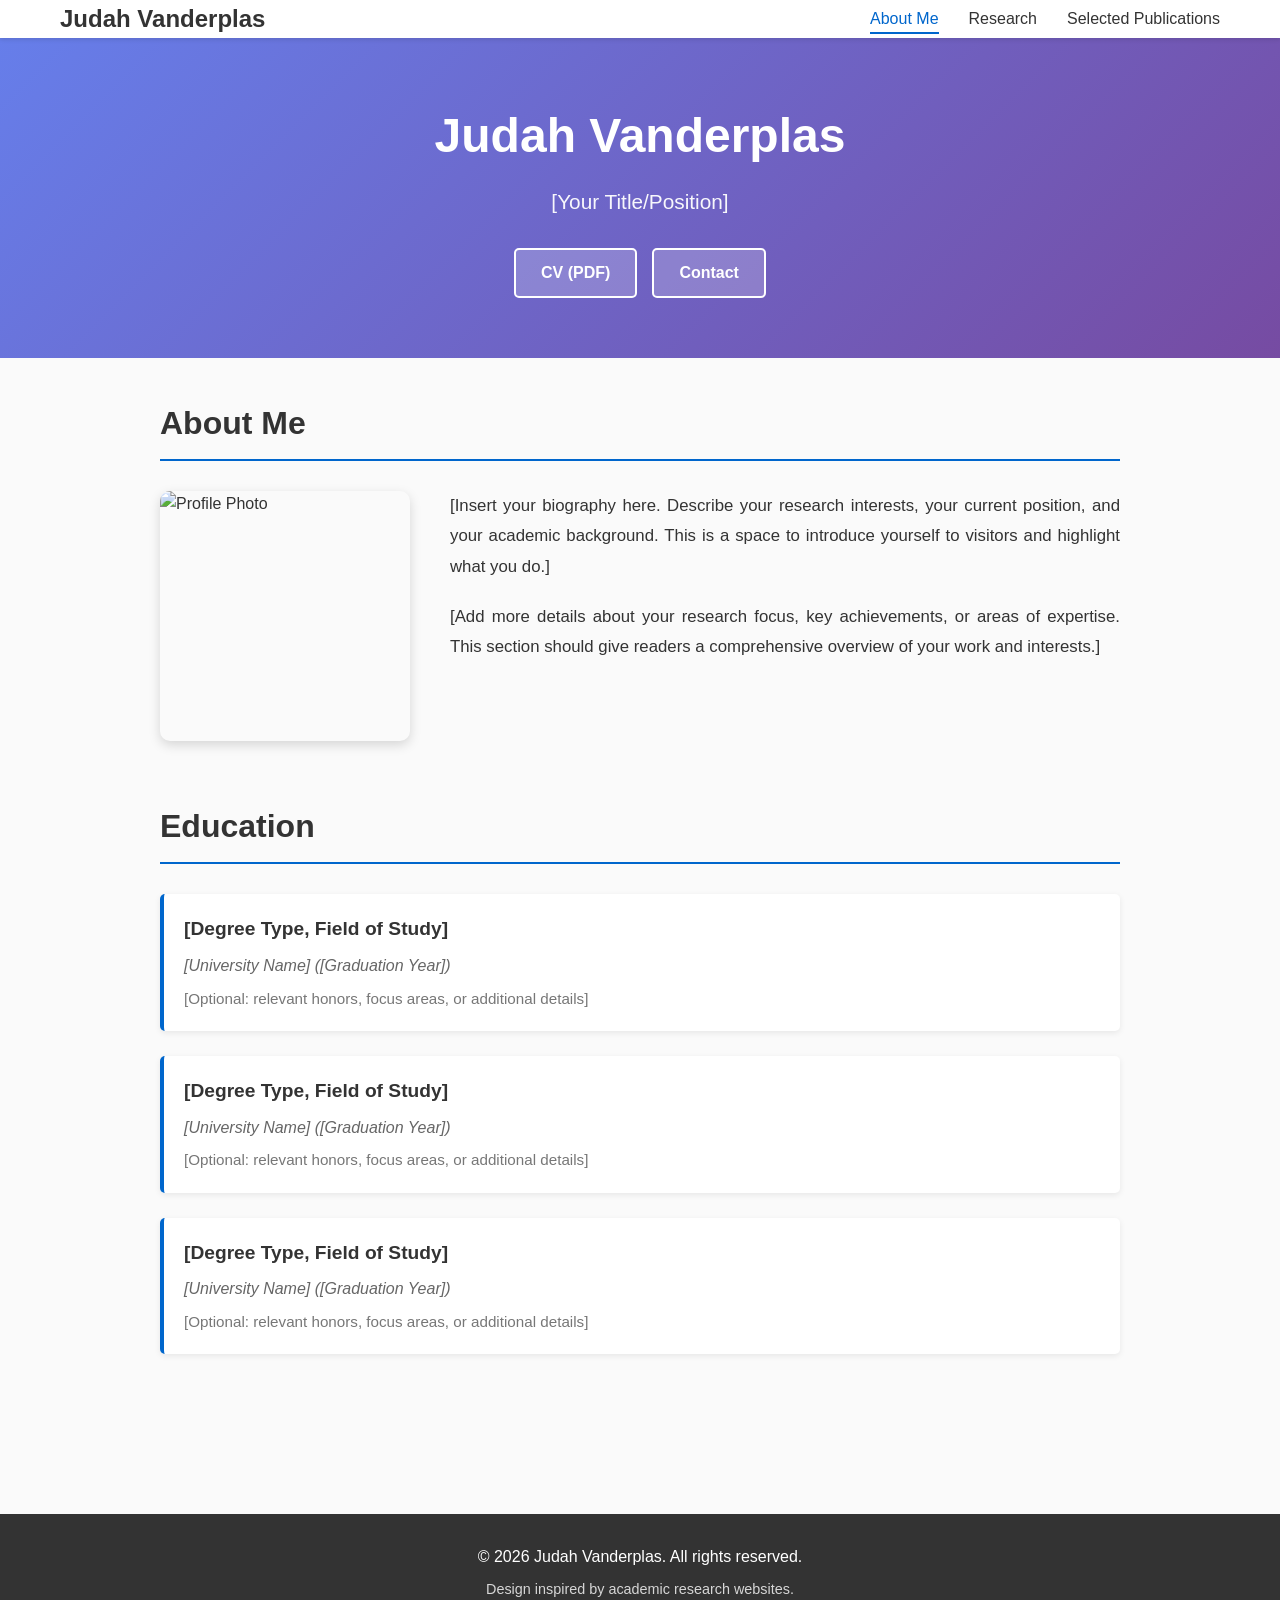
==== index.html @ 4f9f59e4 "Initial draft of basic files" ====
<!DOCTYPE html>
<html lang="en">
<head>
    <meta charset="UTF-8">
    <meta name="viewport" content="width=device-width, initial-scale=1.0">
    <title>Judah Vanderplas - Researcher</title>
    <link rel="stylesheet" href="style.css">
</head>
<body>
    <!-- Navigation Menu -->
    <nav class="navbar">
        <div class="nav-container">
            <h1 class="logo"><a href="index.html">Judah Vanderplas</a></h1>
            <ul class="nav-menu">
                <li><a href="index.html" class="active">About Me</a></li>
                <li><a href="research.html">Research</a></li>
                <li><a href="publications.html">Selected Publications</a></li>
            </ul>
        </div>
    </nav>

    <!-- Header Section -->
    <header class="header">
        <div class="header-content">
            <h1>Judah Vanderplas</h1>
            <p class="subtitle">[Your Title/Position]</p>
            <div class="header-links">
                <a href="#" class="btn">CV (PDF)</a>
                <a href="mailto:your.email@example.com" class="btn">Contact</a>
            </div>
        </div>
    </header>

    <!-- Main Content -->
    <main class="container">
        <!-- About Me Section -->
        <section class="about-section">
            <h2>About Me</h2>
            <div class="about-content">
                <img src="images/profile.jpg" alt="Profile Photo" class="profile-image">
                <div class="about-text">
                    <p>
                        [Insert your biography here. Describe your research interests, your current position, 
                        and your academic background. This is a space to introduce yourself to visitors and 
                        highlight what you do.]
                    </p>
                    <p>
                        [Add more details about your research focus, key achievements, or areas of expertise. 
                        This section should give readers a comprehensive overview of your work and interests.]
                    </p>
                </div>
            </div>
        </section>

        <!-- Education Section -->
        <section class="education-section">
            <h2>Education</h2>
            <div class="education-list">
                <div class="education-item">
                    <h3>[Degree Type, Field of Study]</h3>
                    <p class="institution">[University Name] ([Graduation Year])</p>
                    <p class="details">[Optional: relevant honors, focus areas, or additional details]</p>
                </div>
                <div class="education-item">
                    <h3>[Degree Type, Field of Study]</h3>
                    <p class="institution">[University Name] ([Graduation Year])</p>
                    <p class="details">[Optional: relevant honors, focus areas, or additional details]</p>
                </div>
                <div class="education-item">
                    <h3>[Degree Type, Field of Study]</h3>
                    <p class="institution">[University Name] ([Graduation Year])</p>
                    <p class="details">[Optional: relevant honors, focus areas, or additional details]</p>
                </div>
            </div>
        </section>
    </main>

    <!-- Footer -->
    <footer class="footer">
        <p>&copy; <span id="year"></span> Judah Vanderplas. All rights reserved.</p>
        <p class="footer-credit">Design inspired by academic research websites.</p>
    </footer>

    <script src="script.js"></script>
</body>
</html>
---- style.css ----
/* ============================================
   General Styles
   ============================================ */

* {
    margin: 0;
    padding: 0;
    box-sizing: border-box;
}

html {
    scroll-behavior: smooth;
}

body {
    font-family: 'Segoe UI', Tahoma, Geneva, Verdana, sans-serif;
    line-height: 1.6;
    color: #333;
    background-color: #fafafa;
}

/* ============================================
   Navigation Bar
   ============================================ */

.navbar {
    background-color: #fff;
    box-shadow: 0 2px 4px rgba(0, 0, 0, 0.1);
    position: sticky;
    top: 0;
    z-index: 100;
}

.nav-container {
    max-width: 1200px;
    margin: 0 auto;
    padding: 0 20px;
    display: flex;
    justify-content: space-between;
    align-items: center;
}

.logo {
    font-size: 1.5rem;
    font-weight: 700;
    margin: 0;
}

.logo a {
    color: #333;
    text-decoration: none;
    transition: color 0.3s ease;
}

.logo a:hover {
    color: #0066cc;
}

.nav-menu {
    display: flex;
    list-style: none;
    gap: 30px;
}

.nav-menu a {
    color: #333;
    text-decoration: none;
    font-weight: 500;
    transition: color 0.3s ease;
    border-bottom: 2px solid transparent;
    padding-bottom: 5px;
}

.nav-menu a:hover,
.nav-menu a.active {
    color: #0066cc;
    border-bottom-color: #0066cc;
}

/* ============================================
   Header Section
   ============================================ */

.header {
    background: linear-gradient(135deg, #667eea 0%, #764ba2 100%);
    color: white;
    padding: 60px 20px;
    text-align: center;
}

.header-content h1 {
    font-size: 3rem;
    margin-bottom: 10px;
    font-weight: 700;
}

.subtitle {
    font-size: 1.3rem;
    margin-bottom: 30px;
    opacity: 0.95;
}

.header-links {
    display: flex;
    gap: 15px;
    justify-content: center;
    flex-wrap: wrap;
}

.btn {
    display: inline-block;
    padding: 10px 25px;
    background-color: rgba(255, 255, 255, 0.2);
    color: white;
    text-decoration: none;
    border: 2px solid white;
    border-radius: 5px;
    font-weight: 600;
    transition: all 0.3s ease;
}

.btn:hover {
    background-color: white;
    color: #667eea;
}

/* ============================================
   Main Content Container
   ============================================ */

.container {
    max-width: 1000px;
    margin: 0 auto;
    padding: 40px 20px;
}

/* ============================================
   Page Header (for non-home pages)
   ============================================ */

.page-header {
    background-color: #f5f5f5;
    padding: 40px 20px;
    text-align: center;
    border-bottom: 2px solid #e0e0e0;
}

.page-header h1 {
    font-size: 2.5rem;
    color: #333;
}

/* ============================================
   About Section
   ============================================ */

.about-section {
    margin-bottom: 60px;
}

.about-section h2 {
    font-size: 2rem;
    margin-bottom: 30px;
    color: #333;
    border-bottom: 2px solid #0066cc;
    padding-bottom: 10px;
}

.about-content {
    display: flex;
    gap: 40px;
    align-items: flex-start;
}

.profile-image {
    width: 250px;
    height: 250px;
    border-radius: 10px;
    object-fit: cover;
    box-shadow: 0 4px 12px rgba(0, 0, 0, 0.15);
    flex-shrink: 0;
}

.about-text {
    flex: 1;
}

.about-text p {
    margin-bottom: 20px;
    font-size: 1.05rem;
    line-height: 1.8;
    text-align: justify;
}

/* ============================================
   Education Section
   ============================================ */

.education-section {
    margin-bottom: 60px;
}

.education-section h2 {
    font-size: 2rem;
    margin-bottom: 30px;
    color: #333;
    border-bottom: 2px solid #0066cc;
    padding-bottom: 10px;
}

.education-list {
    display: flex;
    flex-direction: column;
    gap: 25px;
}

.education-item {
    background: white;
    padding: 20px;
    border-left: 4px solid #0066cc;
    border-radius: 5px;
    box-shadow: 0 2px 6px rgba(0, 0, 0, 0.08);
}

.education-item h3 {
    font-size: 1.2rem;
    margin-bottom: 8px;
    color: #333;
}

.institution {
    font-style: italic;
    color: #666;
    margin-bottom: 8px;
}

.details {
    color: #777;
    font-size: 0.95rem;
}

/* ============================================
   Research Section
   ============================================ */

.research-overview {
    margin-bottom: 50px;
}

.research-overview h2 {
    font-size: 2rem;
    margin-bottom: 20px;
    color: #333;
    border-bottom: 2px solid #0066cc;
    padding-bottom: 10px;
}

.research-overview p {
    font-size: 1.05rem;
    line-height: 1.8;
    text-align: justify;
}

.research-topics {
    margin-bottom: 50px;
}

.research-topics h2 {
    font-size: 2rem;
    margin-bottom: 30px;
    color: #333;
    border-bottom: 2px solid #0066cc;
    padding-bottom: 10px;
}

.research-topic {
    background: white;
    padding: 25px;
    margin-bottom: 25px;
    border-radius: 8px;
    box-shadow: 0 2px 8px rgba(0, 0, 0, 0.08);
    border-left: 4px solid #667eea;
}

.research-topic h3 {
    font-size: 1.3rem;
    margin-bottom: 15px;
    color: #333;
}

.research-topic p {
    margin-bottom: 12px;
    line-height: 1.8;
    text-align: justify;
}

.collaborations {
    background: #f9f9f9;
    padding: 30px;
    border-radius: 8px;
    margin-bottom: 50px;
}

.collaborations h2 {
    font-size: 2rem;
    margin-bottom: 20px;
    color: #333;
    border-bottom: 2px solid #0066cc;
    padding-bottom: 10px;
}

.collaborations ul {
    margin-left: 30px;
    list-style-type: disc;
}

.collaborations li {
    margin-bottom: 12px;
    line-height: 1.6;
}

.collaborations a {
    color: #0066cc;
    text-decoration: none;
}

.collaborations a:hover {
    text-decoration: underline;
}

/* ============================================
   Publications Section
   ============================================ */

.publication-links {
    background: white;
    padding: 25px;
    border-radius: 8px;
    margin-bottom: 40px;
    box-shadow: 0 2px 6px rgba(0, 0, 0, 0.08);
}

.publication-links p {
    margin-bottom: 15px;
    font-weight: 600;
}

.publication-links ul {
    list-style: none;
    padding-left: 0;
}

.publication-links li {
    margin-bottom: 10px;
}

.publication-links a {
    color: #0066cc;
    text-decoration: none;
    font-weight: 500;
}

.publication-links a:hover {
    text-decoration: underline;
}

.publications {
    margin-bottom: 50px;
}

.publications h2 {
    font-size: 2rem;
    margin-bottom: 30px;
    color: #333;
    border-bottom: 2px solid #0066cc;
    padding-bottom: 10px;
}

.publication-item {
    background: white;
    padding: 25px;
    margin-bottom: 25px;
    border-radius: 8px;
    box-shadow: 0 2px 8px rgba(0, 0, 0, 0.08);
    border-left: 4px solid #764ba2;
    transition: box-shadow 0.3s ease;
}

.publication-item:hover {
    box-shadow: 0 4px 12px rgba(0, 0, 0, 0.12);
}

.publication-item h3 {
    font-size: 1.2rem;
    margin-bottom: 10px;
    color: #333;
}

.publication-item h3 a {
    color: #0066cc;
    text-decoration: none;
}

.publication-item h3 a:hover {
    text-decoration: underline;
}

.authors {
    color: #666;
    margin-bottom: 8px;
    font-style: italic;
}

.publication-info {
    color: #777;
    margin-bottom: 15px;
    font-size: 0.95rem;
}

.publication-abstract {
    margin-bottom: 15px;
    line-height: 1.7;
    text-align: justify;
}

.publication-item .publication-links {
    background: #f5f5f5;
    padding: 12px 15px;
    border-radius: 5px;
    margin-top: 15px;
    box-shadow: none;
}

.publication-item .publication-links a {
    display: inline;
    margin-right: 5px;
}

/* ============================================
   Footer
   ============================================ */

.footer {
    background-color: #333;
    color: white;
    text-align: center;
    padding: 30px 20px;
    margin-top: 60px;
}

.footer p {
    margin-bottom: 8px;
}

.footer-credit {
    font-size: 0.9rem;
    opacity: 0.8;
}

/* ============================================
   Responsive Design
   ============================================ */

@media (max-width: 768px) {
    .nav-menu {
        gap: 15px;
        font-size: 0.95rem;
    }

    .header-content h1 {
        font-size: 2rem;
    }

    .subtitle {
        font-size: 1.1rem;
    }

    .about-content {
        flex-direction: column;
        gap: 25px;
    }

    .profile-image {
        width: 200px;
        height: 200px;
    }

    .about-text p {
        text-align: left;
    }

    .research-topic p {
        text-align: left;
    }

    .publication-abstract {
        text-align: left;
    }

    .page-header h1 {
        font-size: 1.8rem;
    }
}

@media (max-width: 480px) {
    .nav-container {
        flex-direction: column;
        gap: 15px;
    }

    .nav-menu {
        flex-direction: column;
        gap: 10px;
        width: 100%;
        text-align: center;
    }

    .header-content h1 {
        font-size: 1.5rem;
    }

    .subtitle {
        font-size: 1rem;
    }

    .header-links {
        gap: 10px;
    }

    .btn {
        padding: 8px 15px;
        font-size: 0.9rem;
    }

    .container {
        padding: 20px 15px;
    }

    .research-topic,
    .publication-item,
    .education-item {
        padding: 15px;
    }

    .page-header h1 {
        font-size: 1.5rem;
    }
}
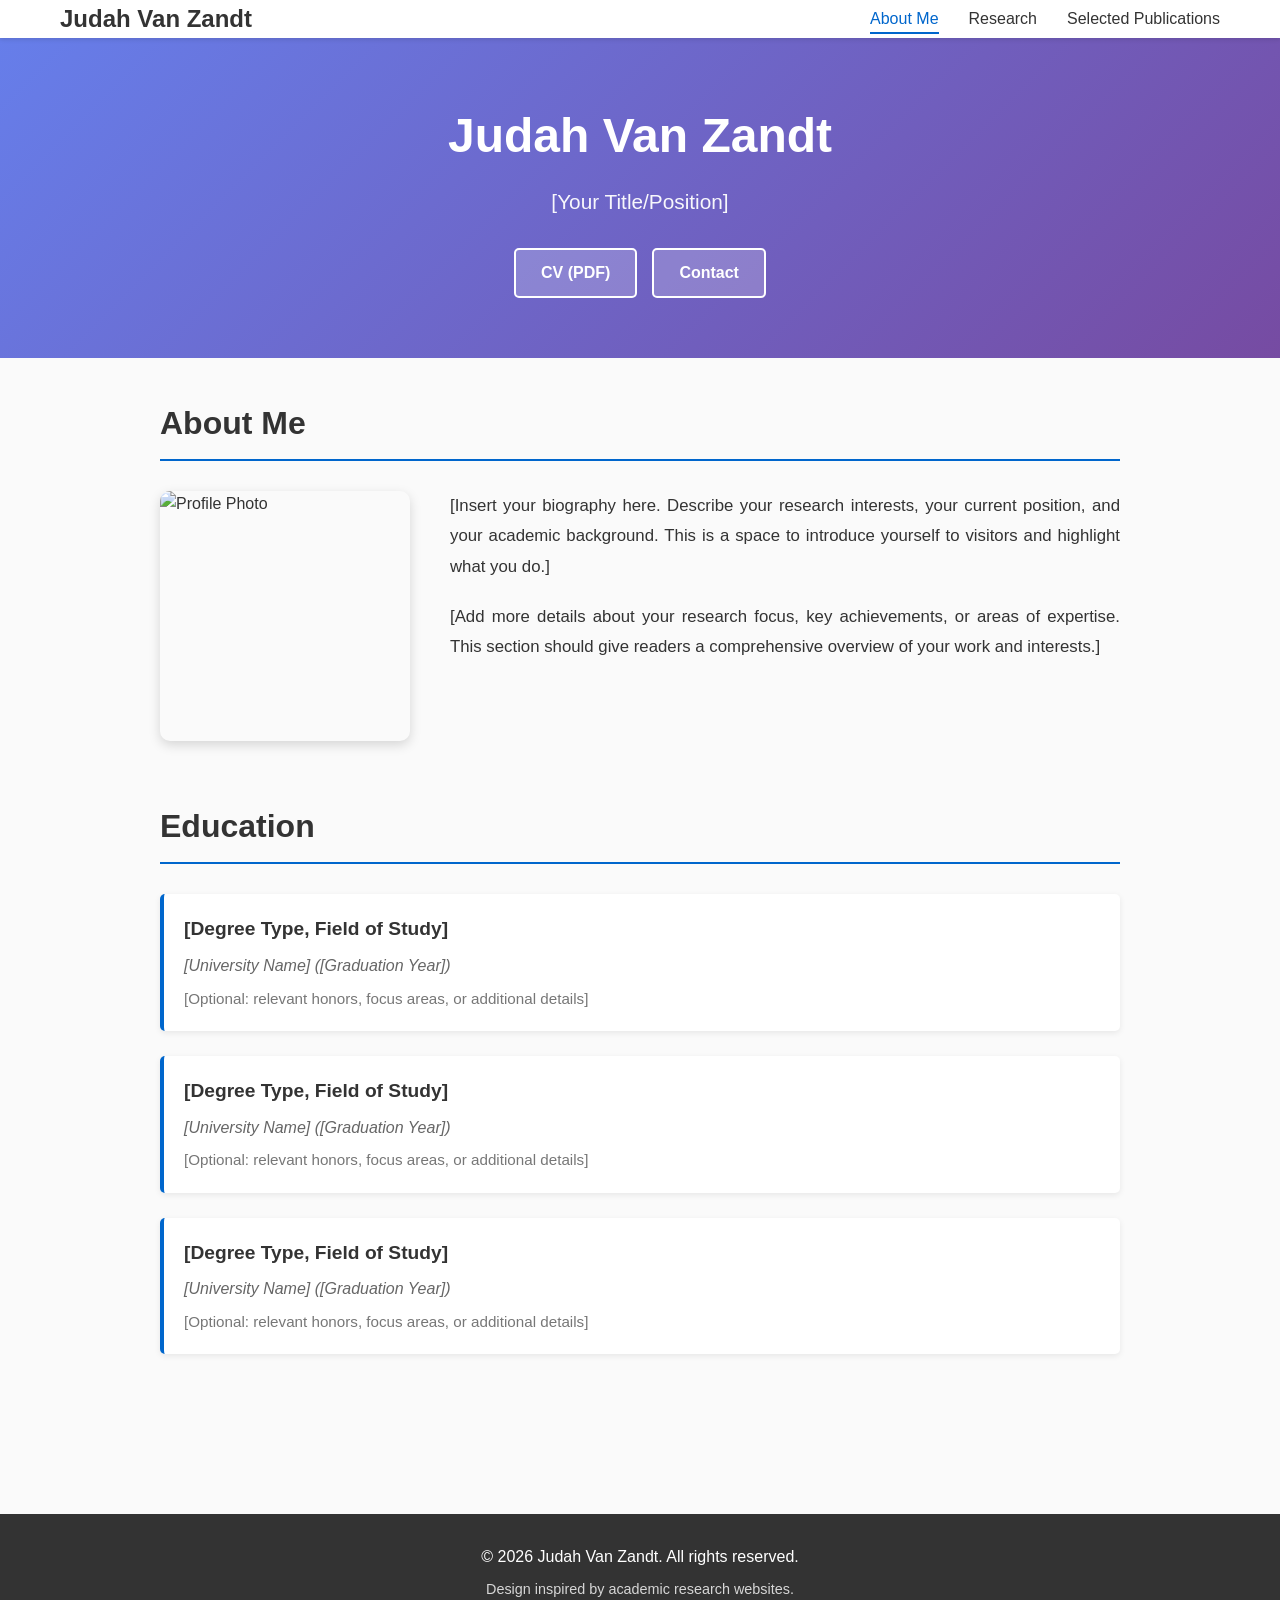
==== commit 734f310e: "Replaced Vanderplas with Van Zandt" ====
--- a/index.html
+++ b/index.html
@@ -3,14 +3,14 @@
 <head>
     <meta charset="UTF-8">
     <meta name="viewport" content="width=device-width, initial-scale=1.0">
-    <title>Judah Vanderplas - Researcher</title>
+    <title>Judah Van Zandt - Researcher</title>
     <link rel="stylesheet" href="style.css">
 </head>
 <body>
     <!-- Navigation Menu -->
     <nav class="navbar">
         <div class="nav-container">
-            <h1 class="logo"><a href="index.html">Judah Vanderplas</a></h1>
+            <h1 class="logo"><a href="index.html">Judah Van Zandt</a></h1>
             <ul class="nav-menu">
                 <li><a href="index.html" class="active">About Me</a></li>
                 <li><a href="research.html">Research</a></li>
@@ -22,7 +22,7 @@
     <!-- Header Section -->
     <header class="header">
         <div class="header-content">
-            <h1>Judah Vanderplas</h1>
+            <h1>Judah Van Zandt</h1>
             <p class="subtitle">[Your Title/Position]</p>
             <div class="header-links">
                 <a href="#" class="btn">CV (PDF)</a>
@@ -77,7 +77,7 @@
 
     <!-- Footer -->
     <footer class="footer">
-        <p>&copy; <span id="year"></span> Judah Vanderplas. All rights reserved.</p>
+        <p>&copy; <span id="year"></span> Judah Van Zandt. All rights reserved.</p>
         <p class="footer-credit">Design inspired by academic research websites.</p>
     </footer>
 
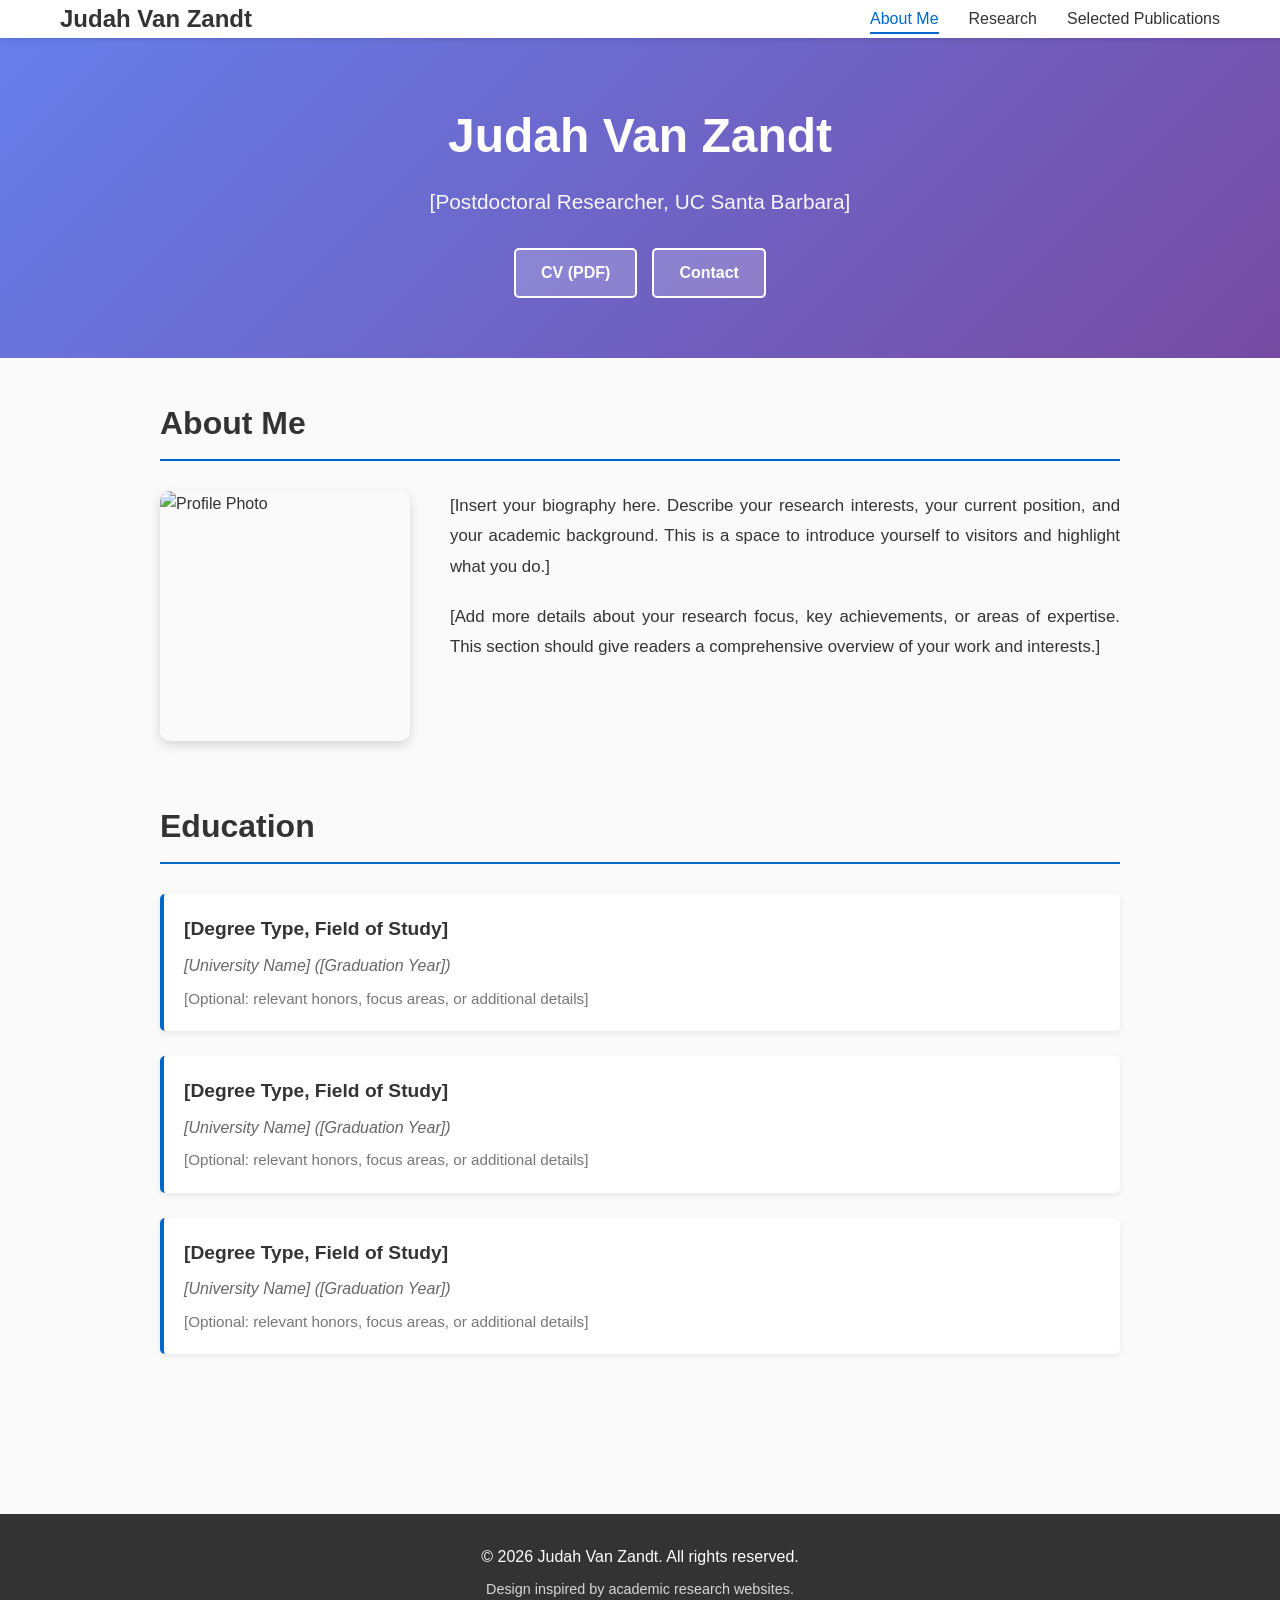
==== commit 162a126c: "Small index tweaks" ====
--- a/index.html
+++ b/index.html
@@ -23,10 +23,10 @@
     <header class="header">
         <div class="header-content">
             <h1>Judah Van Zandt</h1>
-            <p class="subtitle">[Your Title/Position]</p>
+            <p class="subtitle">[Postdoctoral Researcher, UC Santa Barbara]</p>
             <div class="header-links">
                 <a href="#" class="btn">CV (PDF)</a>
-                <a href="mailto:your.email@example.com" class="btn">Contact</a>
+                <a href="mailto:judahvz@ucsb.edu" class="btn">Contact</a>
             </div>
         </div>
     </header>
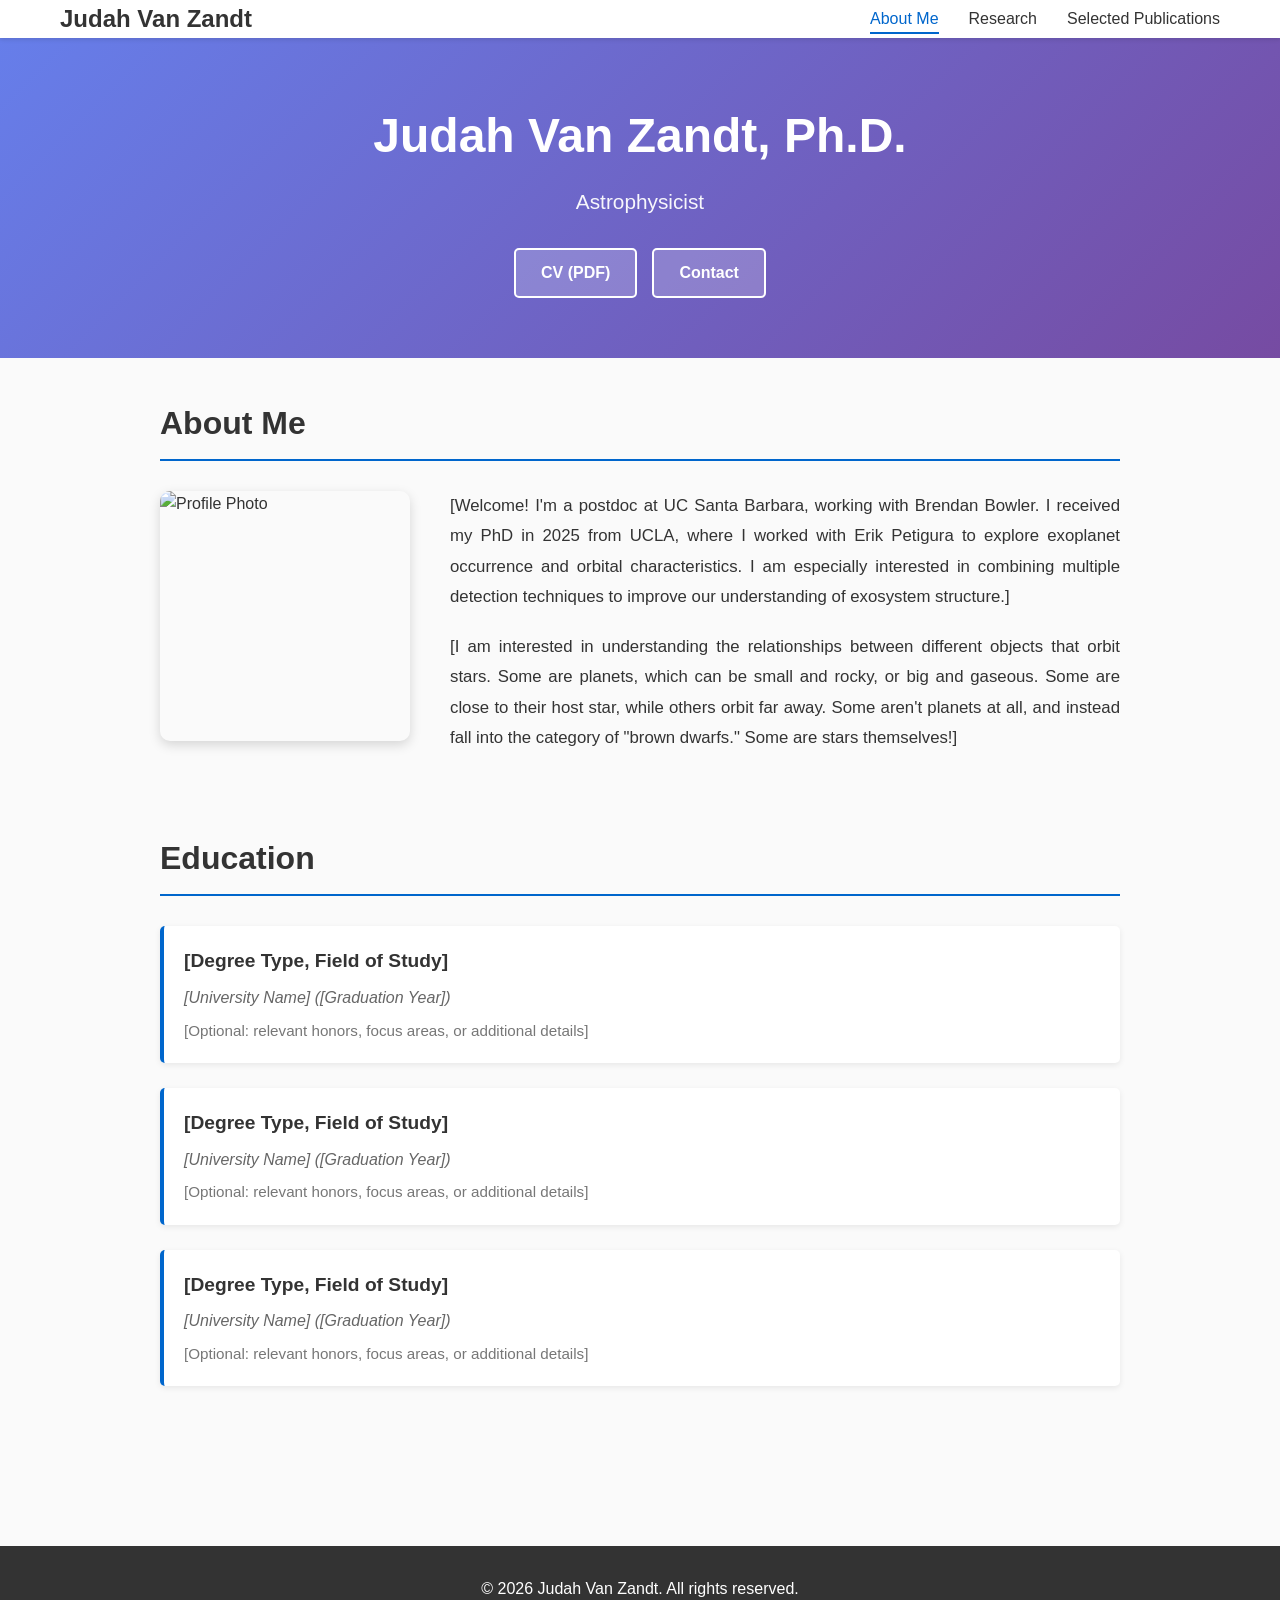
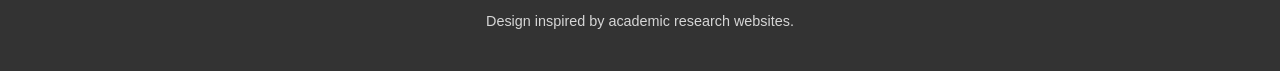
==== commit 567c279d: "Added bio" ====
--- a/index.html
+++ b/index.html
@@ -22,8 +22,8 @@
     <!-- Header Section -->
     <header class="header">
         <div class="header-content">
-            <h1>Judah Van Zandt</h1>
-            <p class="subtitle">[Postdoctoral Researcher, UC Santa Barbara]</p>
+            <h1>Judah Van Zandt, Ph.D.</h1>
+            <p class="subtitle">Astrophysicist</p>
             <div class="header-links">
                 <a href="#" class="btn">CV (PDF)</a>
                 <a href="mailto:judahvz@ucsb.edu" class="btn">Contact</a>
@@ -40,13 +40,10 @@
                 <img src="images/profile.jpg" alt="Profile Photo" class="profile-image">
                 <div class="about-text">
                     <p>
-                        [Insert your biography here. Describe your research interests, your current position, 
-                        and your academic background. This is a space to introduce yourself to visitors and 
-                        highlight what you do.]
+                        [Welcome! I'm a postdoc at UC Santa Barbara, working with Brendan Bowler. I received my PhD in 2025 from UCLA, where I worked with Erik Petigura to explore exoplanet occurrence and orbital characteristics. I am especially interested in combining multiple detection techniques to improve our understanding of exosystem structure.]
                     </p>
                     <p>
-                        [Add more details about your research focus, key achievements, or areas of expertise. 
-                        This section should give readers a comprehensive overview of your work and interests.]
+                        [I am interested in understanding the relationships between different objects that orbit stars. Some are planets, which can be small and rocky, or big and gaseous. Some are close to their host star, while others orbit far away. Some aren't planets at all, and instead fall into the category of "brown dwarfs." Some are stars themselves!]
                     </p>
                 </div>
             </div>
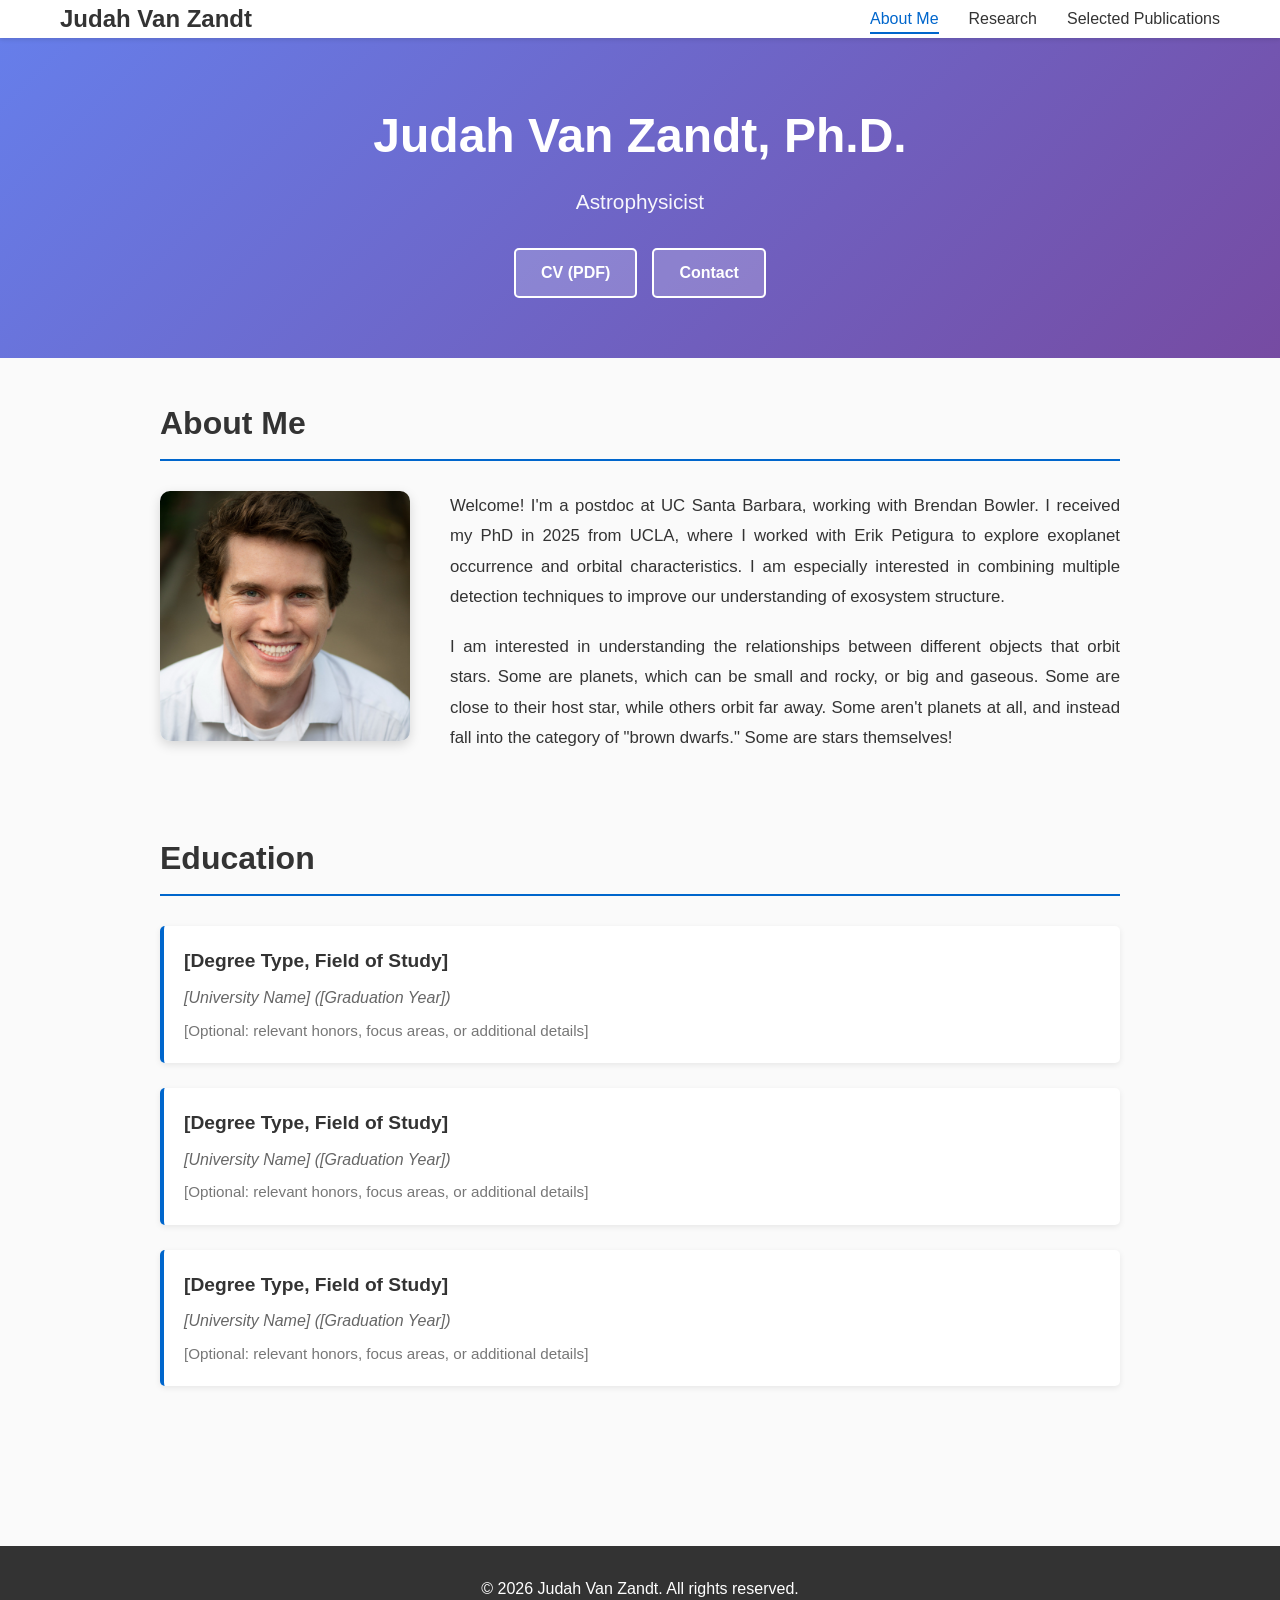
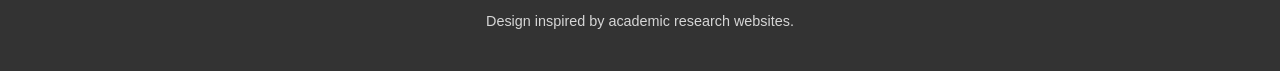
==== commit e944287f: "Added headshot" ====
--- a/index.html
+++ b/index.html
@@ -37,13 +37,13 @@
         <section class="about-section">
             <h2>About Me</h2>
             <div class="about-content">
-                <img src="images/profile.jpg" alt="Profile Photo" class="profile-image">
+                <img src="images/headshot.jpeg" alt="Profile Photo" class="profile-image">
                 <div class="about-text">
                     <p>
-                        [Welcome! I'm a postdoc at UC Santa Barbara, working with Brendan Bowler. I received my PhD in 2025 from UCLA, where I worked with Erik Petigura to explore exoplanet occurrence and orbital characteristics. I am especially interested in combining multiple detection techniques to improve our understanding of exosystem structure.]
+                        Welcome! I'm a postdoc at UC Santa Barbara, working with Brendan Bowler. I received my PhD in 2025 from UCLA, where I worked with Erik Petigura to explore exoplanet occurrence and orbital characteristics. I am especially interested in combining multiple detection techniques to improve our understanding of exosystem structure.
                     </p>
                     <p>
-                        [I am interested in understanding the relationships between different objects that orbit stars. Some are planets, which can be small and rocky, or big and gaseous. Some are close to their host star, while others orbit far away. Some aren't planets at all, and instead fall into the category of "brown dwarfs." Some are stars themselves!]
+                        I am interested in understanding the relationships between different objects that orbit stars. Some are planets, which can be small and rocky, or big and gaseous. Some are close to their host star, while others orbit far away. Some aren't planets at all, and instead fall into the category of "brown dwarfs." Some are stars themselves!
                     </p>
                 </div>
             </div>
